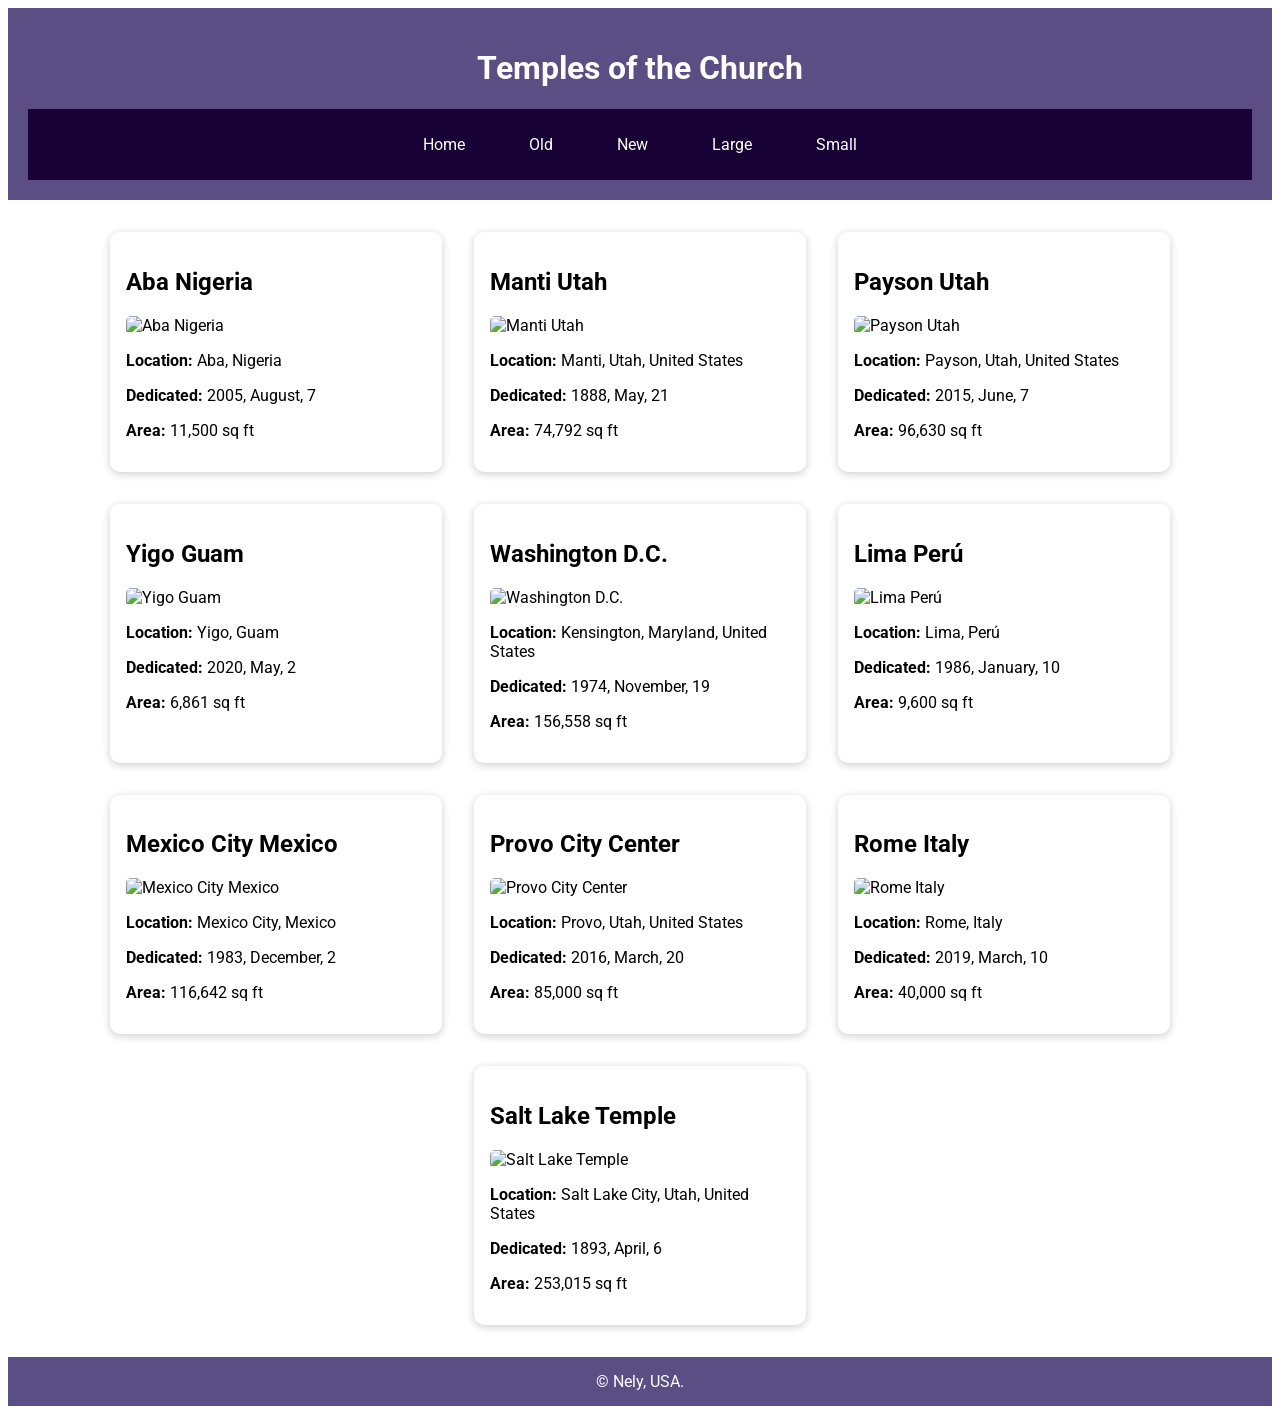
==== filtered-temples.html @ 2d22625d "2" ====
<!DOCTYPE html>
<html lang="en">
<head>
    <meta charset="UTF-8">
    <meta name="viewport" content="width=device-width, initial-scale=1.0">
    <title>Temple Album</title>
    <meta name="author" content="Nely Crespin">
    <meta name="description" content="A list of temples">

    <link rel= "stylesheet" href="styles/filtered-temples.css">
    <link rel= "stylesheet" href="styles/filtered-temples-large.css">
    <link rel="preconnect" href="https://fonts.googleapis.com">
    <link rel="preconnect" href="https://fonts.gstatic.com" crossorigin>
    <link href="https://fonts.googleapis.com/css2?family=Roboto&display=swap" rel="stylesheet">
    <script src="/scripts/filtered-temples.js" defer></script>
</head>
<body>
  <header>
    <h1>Temples of the Church</h1>
      <nav>
      <ul>
        <li><a href="#">Home</a></li>
        <li><a href="#">Old</a></li>
        <li><a href="#">New</a></li>
        <li><a href="#">Large</a></li>
        <li><a href="#">Small</a></li>
      </ul>
      </nav>
  </header>
  <main>
    <div class="cards" id="templeCards"></div>
  </main>
  <footer>
    <p>&copy; <span id="currentyear"></span> Nely, USA.</p>
    <p id="lastModified"></p>
  </footer>
</body>
</html>
---- styles/filtered-temples.css ----
@media screen and (min-width: 768px) {
  .gallery{
    display: grid;
    grid-template-columns: 1fr 1fr;
    gap: 2rem;
  }
}
header {
    background-color: #5a4e85; 
    color: white;
    padding: 20px;
    display: flex;
    flex-direction: column;
    align-items: center;
}

body {
  font-family: 'Roboto', sans-serif;
}

nav {
  background-color: #180135; 
  color: white;
  padding: 10px 0;
  width: 100%;
  display: flex;
  justify-content: center;
  gap: 1rem;
  flex-wrap: wrap;
}
nav ul {
    list-style: none;
    padding: 0;
    margin: 0;
    display: flex;
    justify-content: center;
}

nav li {
  margin: 0 1rem;
}

nav a {
  color: white;
  text-decoration: none;
  padding: 1rem;
  display: block;
}

nav a:hover {
  background-color: #bbb;
  color: #333;
  font-weight: bold;
}

.gallery {
  display: grid;
  grid-template-columns: repeat(auto-fit, minmax(200px, 1fr));
  gap: 1rem;
  padding: 2rem;
  text-align: center;
}

img {
  width: 100%;
  height: auto;
  border-radius: 8px;
}
.cards {
  display: flex;
  flex-wrap: wrap;
  justify-content: center;
  padding: 1rem;
}

.cards section {
  background: white;
  margin: 1rem;
  padding: 1rem;
  border-radius: 10px;
  width: 300px;
  box-shadow: 0 2px 8px rgba(0, 0, 0, 0.2);
}

.cards img {
  width: 100%;
  border-radius: 5px;
  height: auto;
}

footer {
    background-color: #5a4e85; 
    color: white;
    text-align: center;
    padding: 10px;
    font-size: 1em;
}


footer p {
    margin: 5px 0;
}
---- styles/filtered-temples-large.css ----
@media screen and (min-width: 768px) {
  .gallery{
    display: grid;
    grid-template-columns: 1fr 1fr;
    gap: 2rem;
  }
}
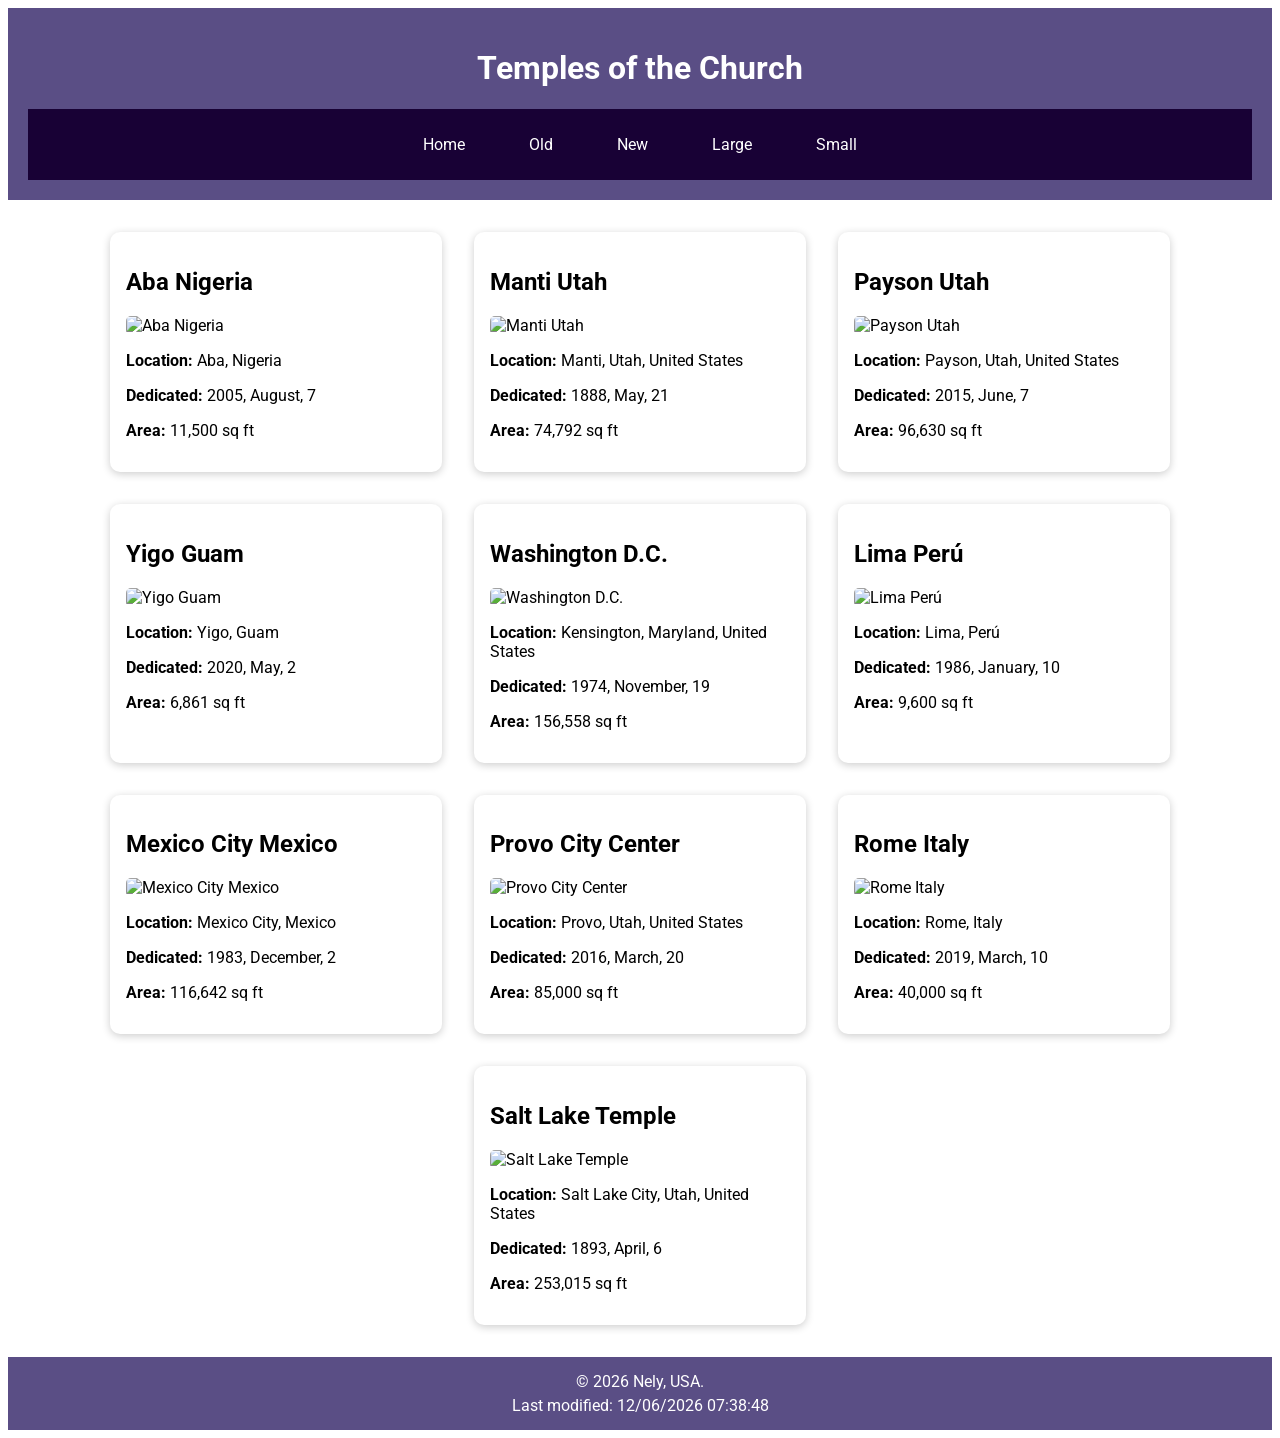
==== commit f5e425c6: "1234" ====
--- a/filtered-temples.html
+++ b/filtered-temples.html
@@ -9,10 +9,15 @@
 
     <link rel= "stylesheet" href="styles/filtered-temples.css">
     <link rel= "stylesheet" href="styles/filtered-temples-large.css">
+
     <link rel="preconnect" href="https://fonts.googleapis.com">
     <link rel="preconnect" href="https://fonts.gstatic.com" crossorigin>
+
     <link href="https://fonts.googleapis.com/css2?family=Roboto&display=swap" rel="stylesheet">
-    <script src="/scripts/filtered-temples.js" defer></script>
+
+    <script src="scripts/getdates.js" defer></script>
+    <script src="scripts/filtered-temples.js" defer></script>
+    <script src="scripts/temples.js" defer></script>
 </head>
 <body>
   <header>
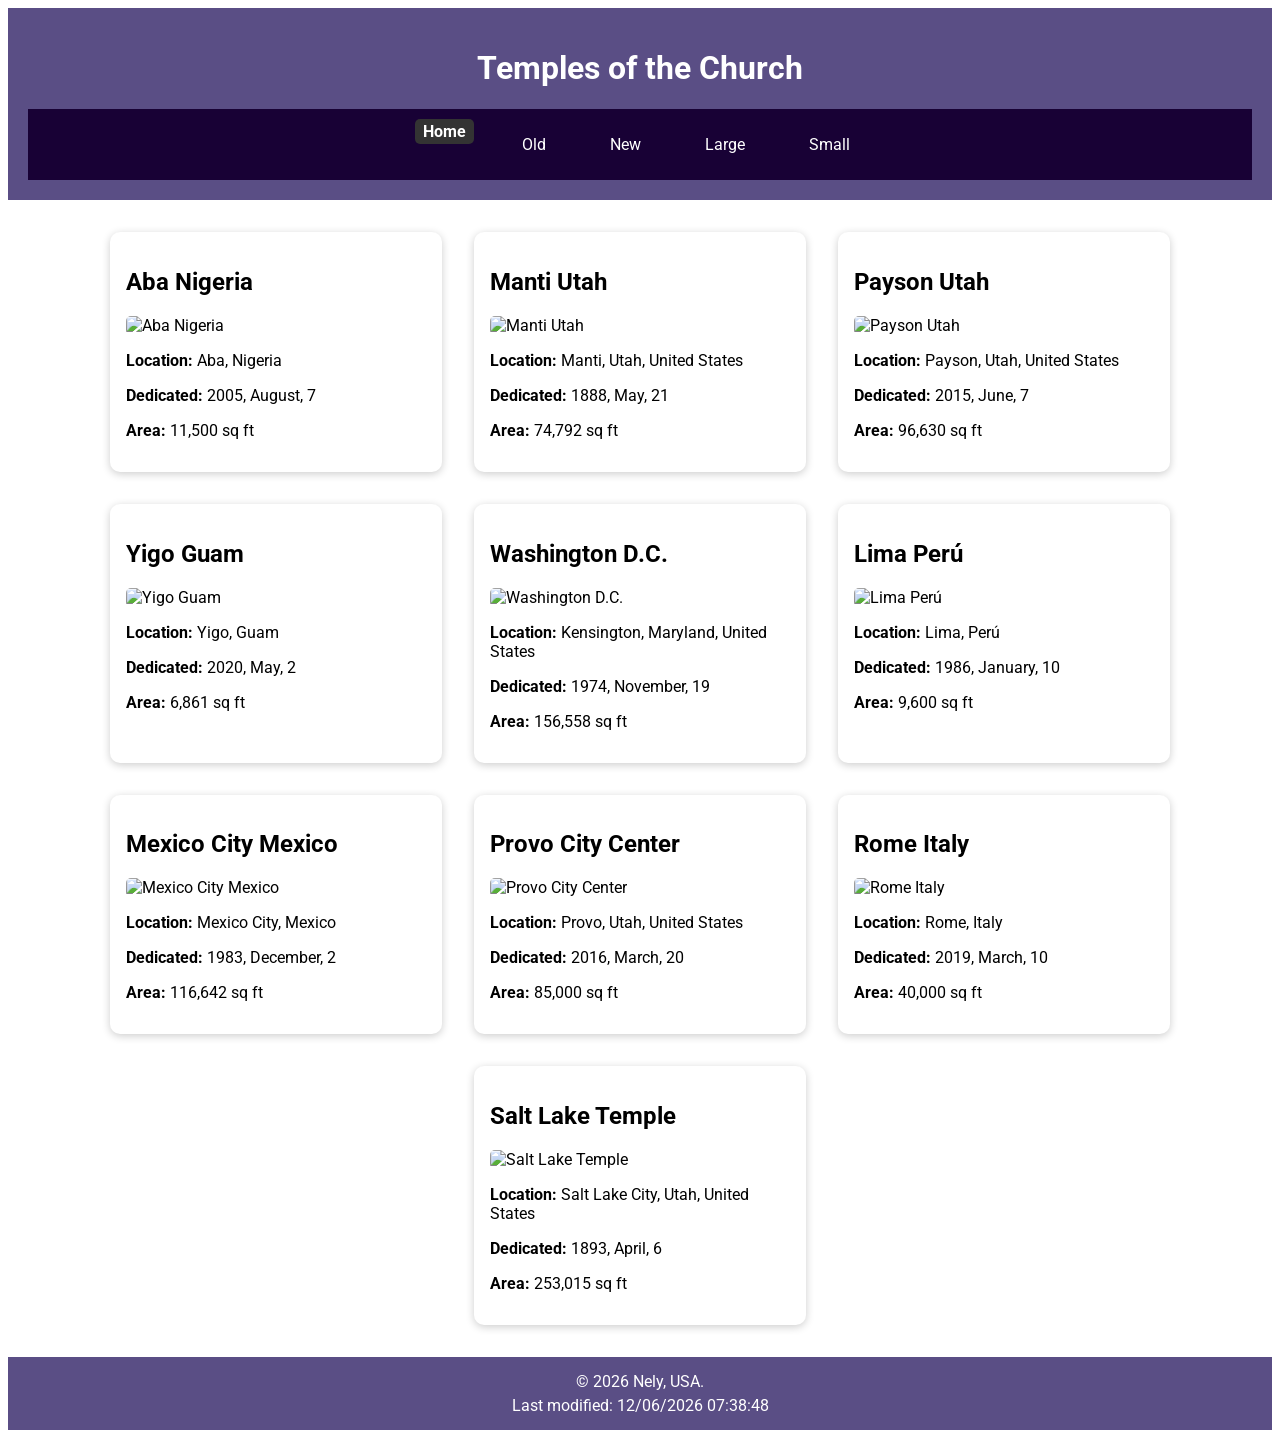
==== commit faf4cc7e: "12345" ====
--- a/filtered-temples.html
+++ b/filtered-temples.html
@@ -7,24 +7,23 @@
     <meta name="author" content="Nely Crespin">
     <meta name="description" content="A list of temples">
 
+    <link rel= "stylesheet" href="styles/filtered-temples-large.css">
     <link rel= "stylesheet" href="styles/filtered-temples.css">
-    <link rel= "stylesheet" href="styles/filtered-temples-large.css">
 
     <link rel="preconnect" href="https://fonts.googleapis.com">
     <link rel="preconnect" href="https://fonts.gstatic.com" crossorigin>
-
     <link href="https://fonts.googleapis.com/css2?family=Roboto&display=swap" rel="stylesheet">
 
     <script src="scripts/getdates.js" defer></script>
     <script src="scripts/filtered-temples.js" defer></script>
-    <script src="scripts/temples.js" defer></script>
+  
 </head>
 <body>
   <header>
     <h1>Temples of the Church</h1>
       <nav>
       <ul>
-        <li><a href="#">Home</a></li>
+        <li><a href="#" class="active">Home</a></li>
         <li><a href="#">Old</a></li>
         <li><a href="#">New</a></li>
         <li><a href="#">Large</a></li>
--- a/styles/filtered-temples.css
+++ b/styles/filtered-temples.css
@@ -27,6 +27,13 @@
   justify-content: center;
   gap: 1rem;
   flex-wrap: wrap;
+}
+nav a.active {
+  color: white;
+  background-color: #333;
+  font-weight: bold;
+  border-radius: 5px;
+  padding: 0.2em 0.5em;
 }
 nav ul {
     list-style: none;
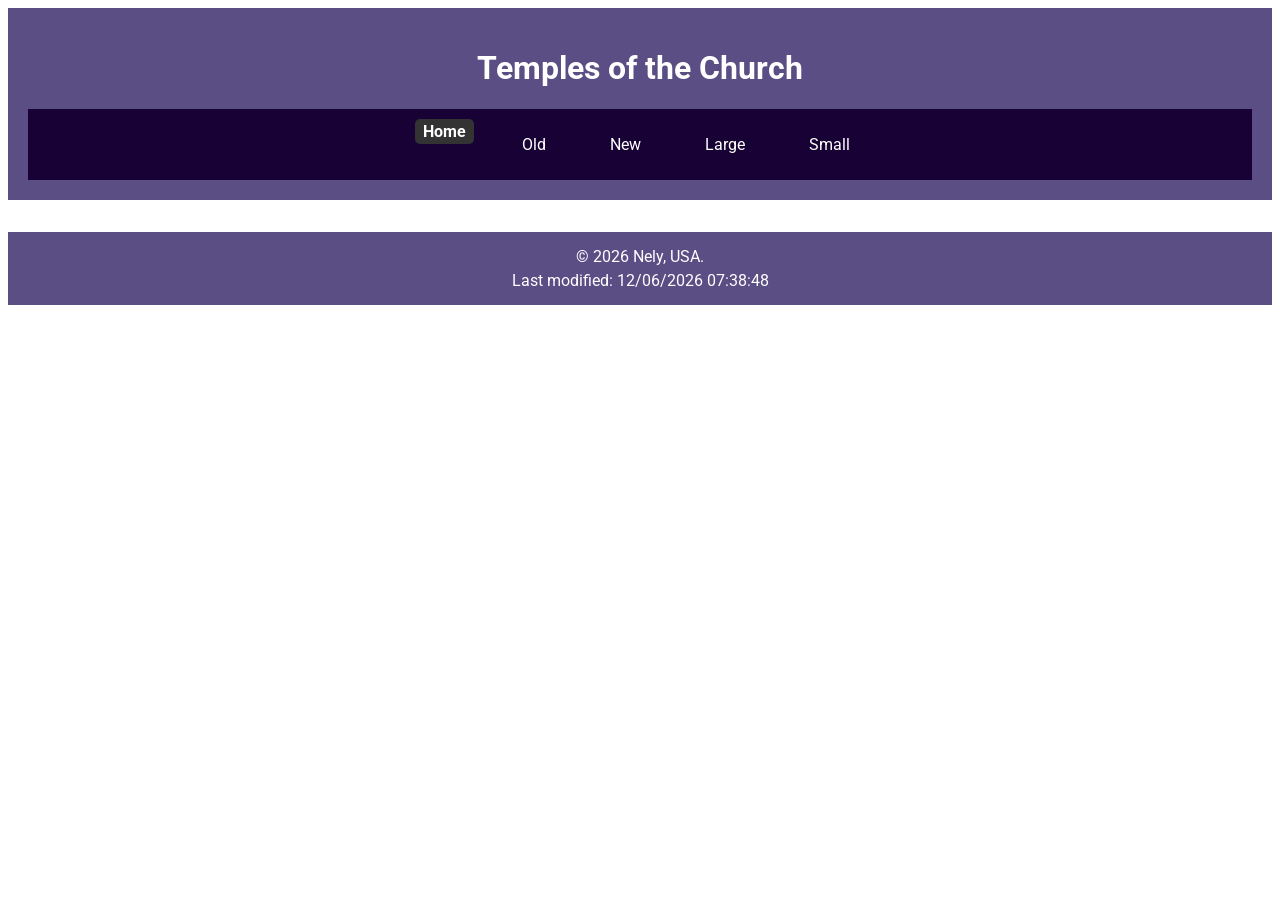
==== commit aea946a0: "12346" ====
--- a/filtered-temples.html
+++ b/filtered-temples.html
@@ -32,7 +32,7 @@
       </nav>
   </header>
   <main>
-    <div class="cards" id="templeCards"></div>
+    <div class="cards" id="temples"></div>
   </main>
   <footer>
     <p>&copy; <span id="currentyear"></span> Nely, USA.</p>
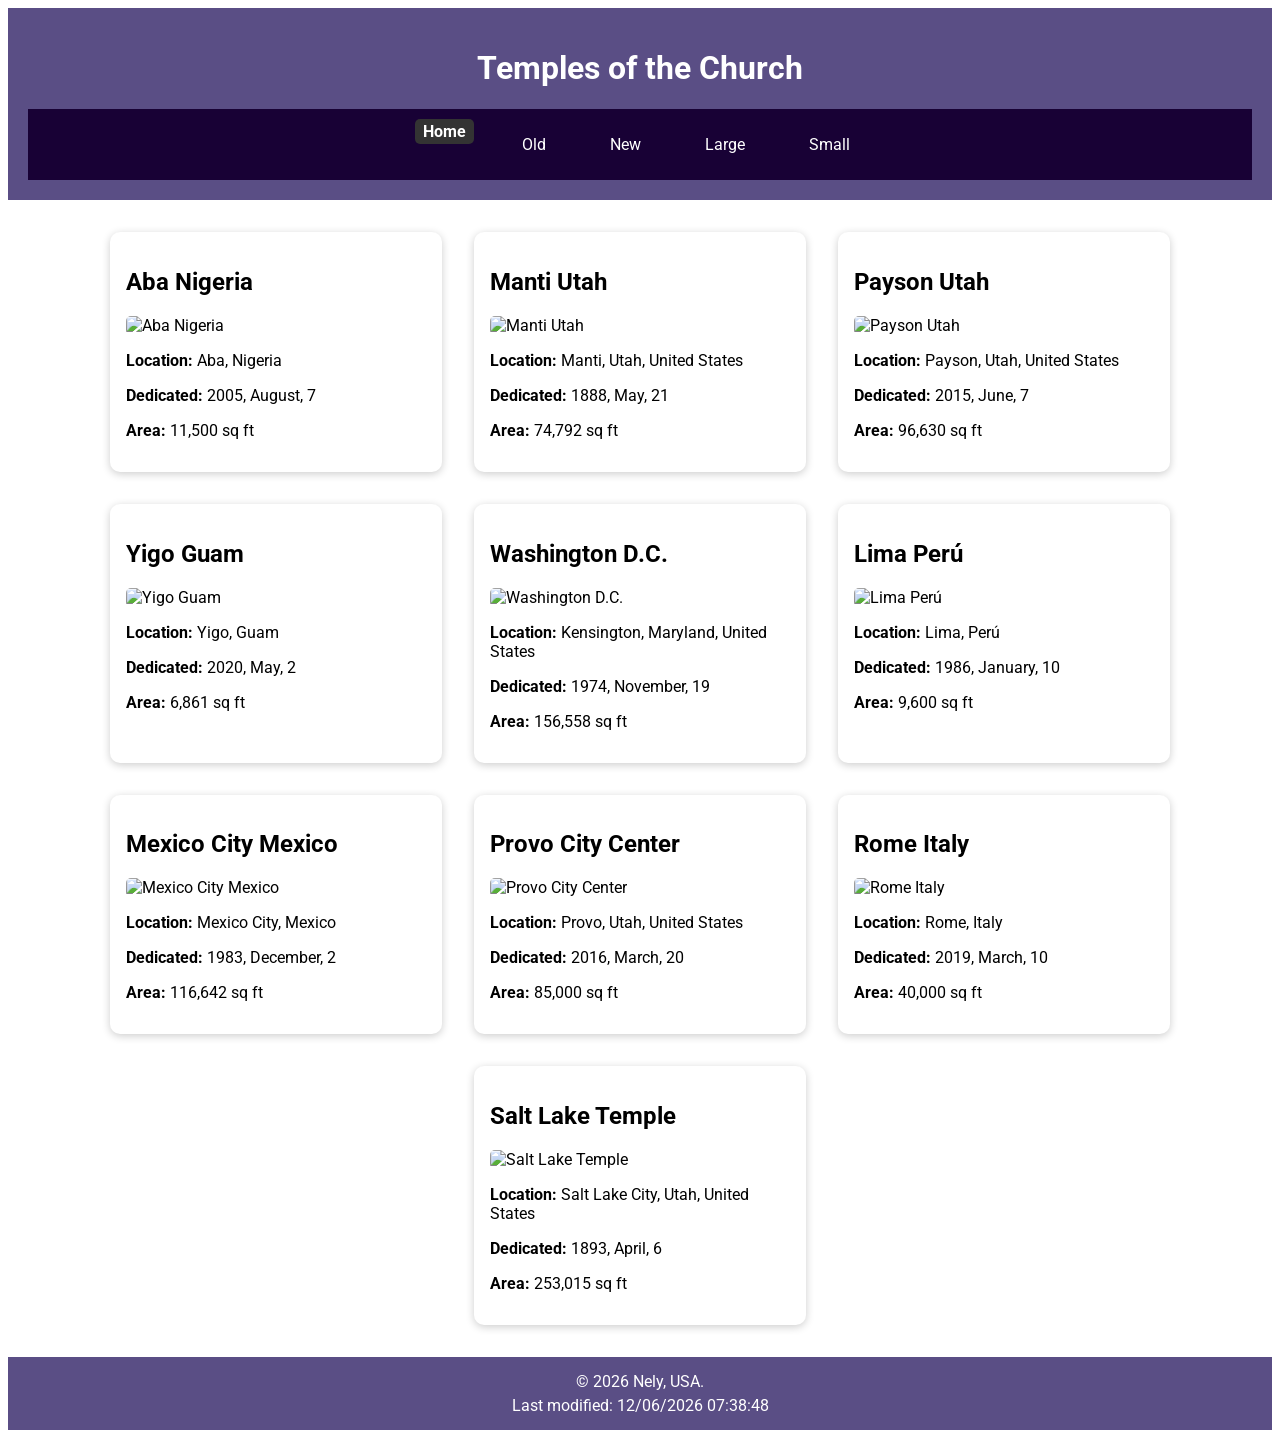
==== commit bd94a829: "1234657" ====
--- a/filtered-temples.html
+++ b/filtered-temples.html
@@ -13,9 +13,10 @@
     <link rel="preconnect" href="https://fonts.googleapis.com">
     <link rel="preconnect" href="https://fonts.gstatic.com" crossorigin>
     <link href="https://fonts.googleapis.com/css2?family=Roboto&display=swap" rel="stylesheet">
-
+    
+    <script src="scripts/filtered-temples.js" defer></script>
     <script src="scripts/getdates.js" defer></script>
-    <script src="scripts/filtered-temples.js" defer></script>
+    
   
 </head>
 <body>
@@ -32,7 +33,7 @@
       </nav>
   </header>
   <main>
-    <div class="cards" id="temples"></div>
+    <div class="cards" id="templeCards"></div>
   </main>
   <footer>
     <p>&copy; <span id="currentyear"></span> Nely, USA.</p>
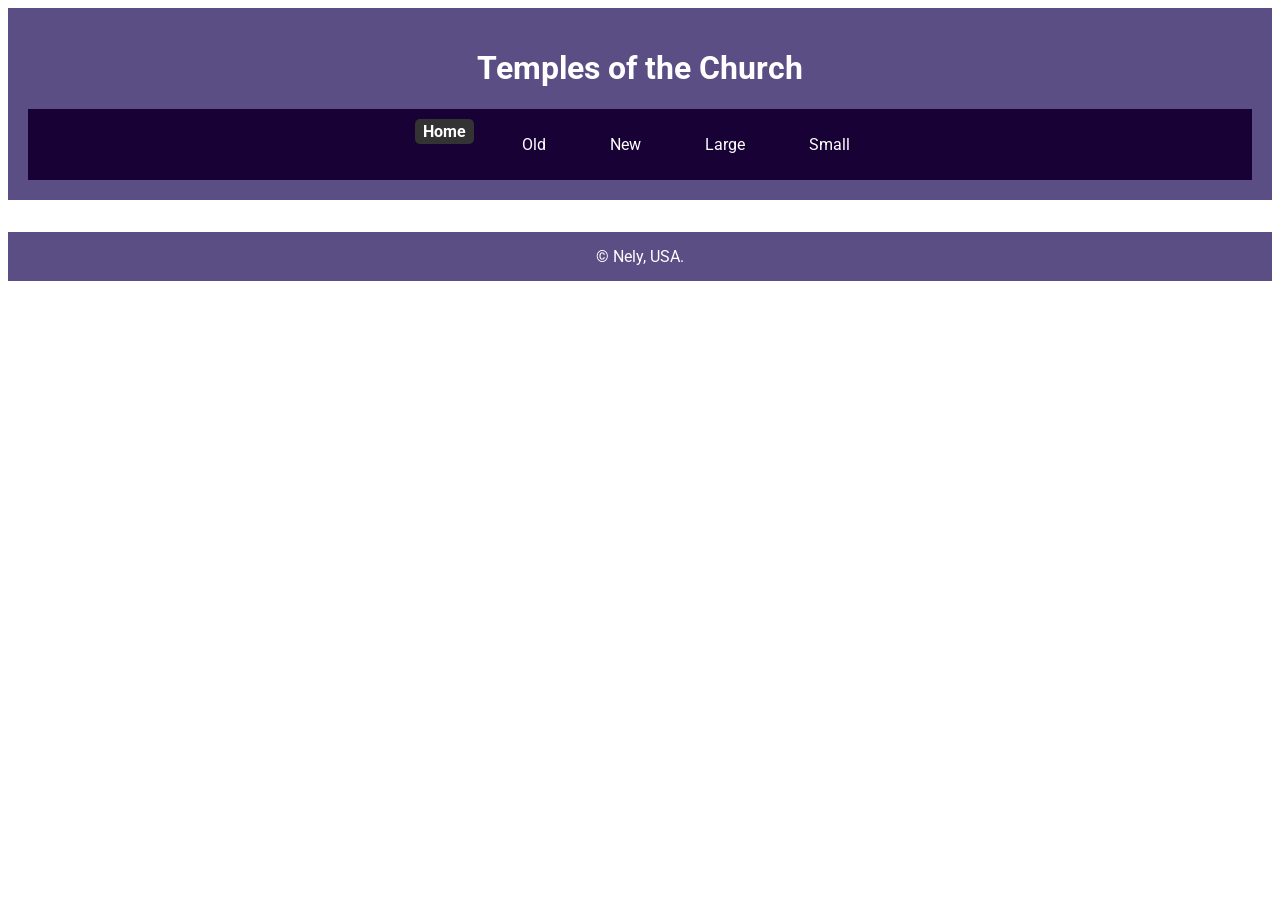
==== commit a205b413: "picusm" ====
--- a/filtered-temples.html
+++ b/filtered-temples.html
@@ -33,10 +33,10 @@
       </nav>
   </header>
   <main>
-    <div class="cards" id="templeCards"></div>
+    <div id="templeCards" class="cards"></div>
   </main>
   <footer>
-    <p>&copy; <span id="currentyear"></span> Nely, USA.</p>
+    <p>&copy; <span id="year"></span> Nely, USA.</p>
     <p id="lastModified"></p>
   </footer>
 </body>
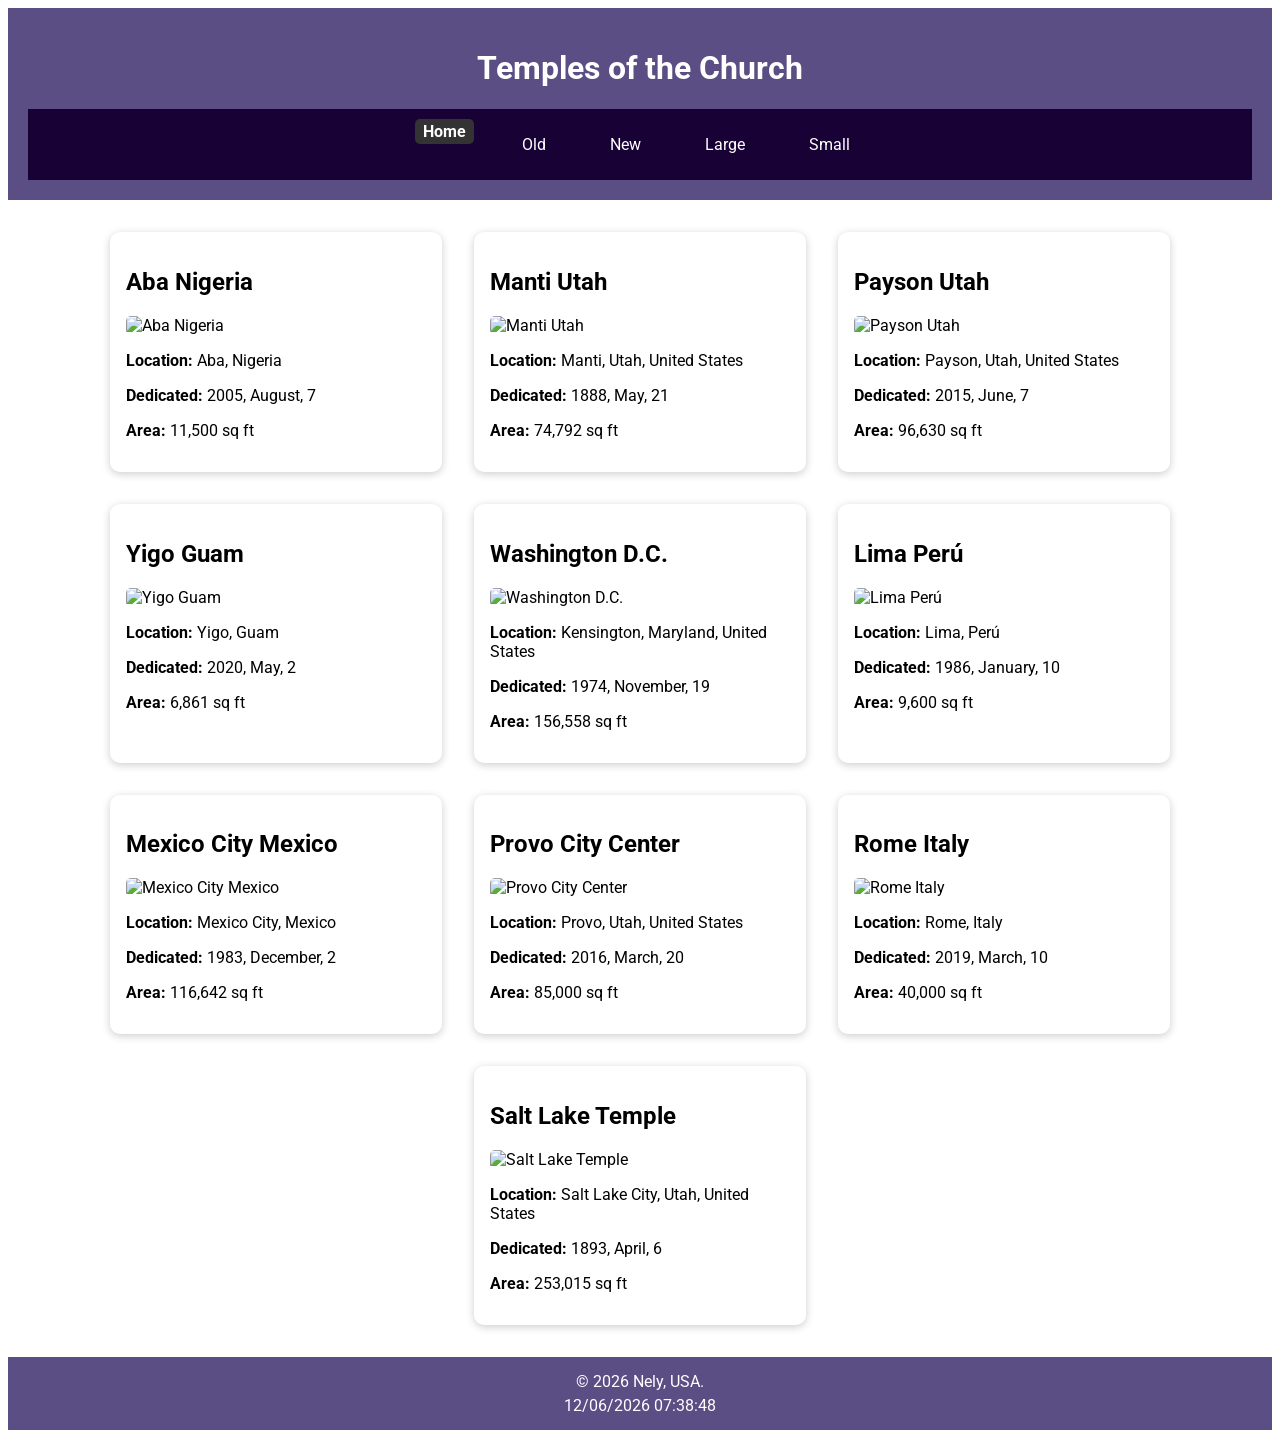
==== commit 80bdaef6: "final" ====
--- a/filtered-temples.html
+++ b/filtered-temples.html
@@ -16,7 +16,6 @@
     
     <script src="scripts/filtered-temples.js" defer></script>
     <script src="scripts/getdates.js" defer></script>
-    
   
 </head>
 <body>
@@ -33,7 +32,9 @@
       </nav>
   </header>
   <main>
+    
     <div id="templeCards" class="cards"></div>
+
   </main>
   <footer>
     <p>&copy; <span id="year"></span> Nely, USA.</p>
